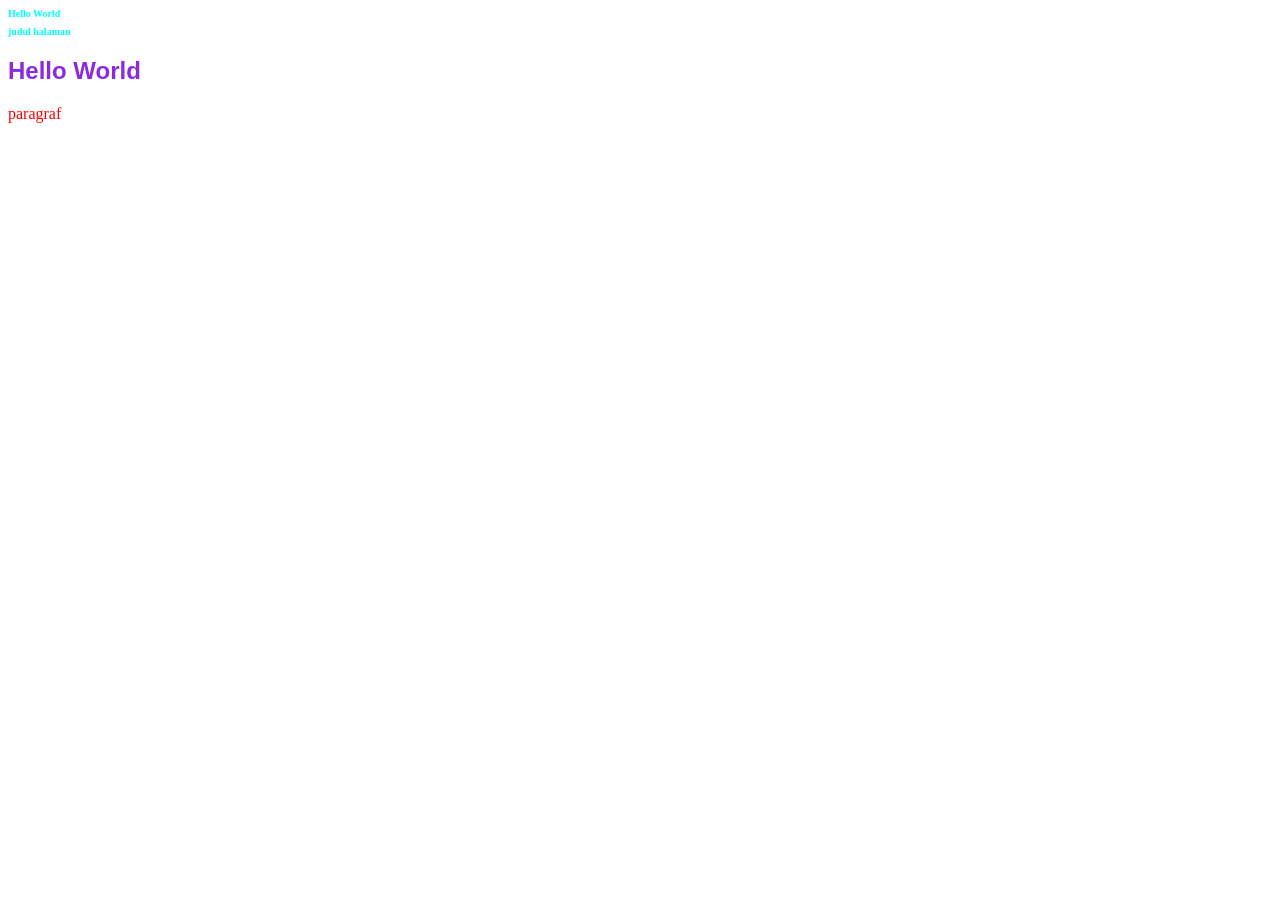
==== Tugas 2/index.html @ b40914ba "Add Tugas 1" ====
<!DOCTYPE html>
<html lang="en">

<head>
    <meta charset="UTF-8">
    <meta name="viewport" content="width=device-width, initial-scale=1.0">
    <title>Document</title>
    <link rel="stylesheet" href="style.css">
    <style>
        h1 {
            color: aqua;
            font-size: 10px;
        }
    </style>
</head>

<body>
    <h1>Hello World</h1>
    <h1>judul halaman</h1>
    <h2 class="judul">Hello World</h2>
    <p style="color: red;">paragraf</p>

</body>

</html>
---- Tugas 2/style.css ----
h2 {
    color: blueviolet;
    font-size: 24px;
    font-family: sans-serif;
}
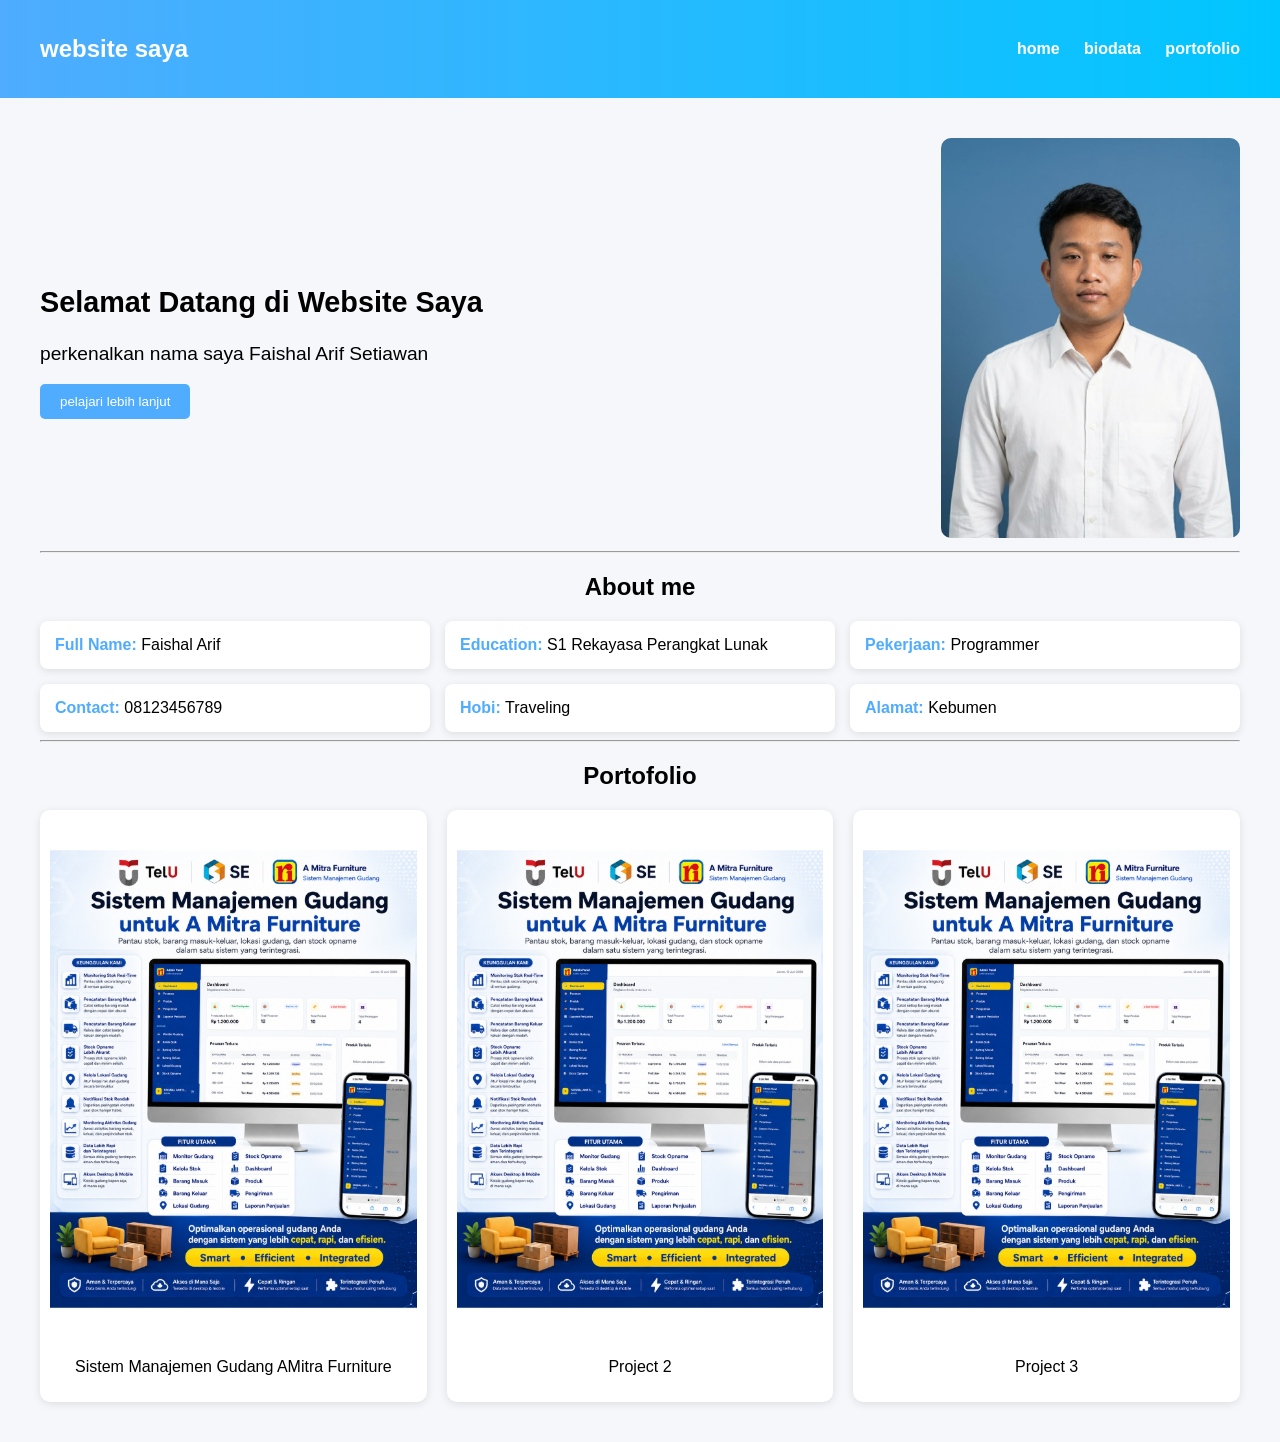
==== commit dd12878a: "menambahkan tugas 2" ====
--- a/Tugas 2/index.html
+++ b/Tugas 2/index.html
@@ -1,24 +1,183 @@
 <!DOCTYPE html>
-<html lang="en">
+<html lang="eng">
 
 <head>
     <meta charset="UTF-8">
     <meta name="viewport" content="width=device-width, initial-scale=1.0">
     <title>Document</title>
-    <link rel="stylesheet" href="style.css">
     <style>
-        h1 {
-            color: aqua;
-            font-size: 10px;
+        body {
+            font-family: Arial, sans-serif;
+            margin: 0;
+            background-color: #f5f7fb;
+        }
+
+        header {
+            background: linear-gradient(to right, #4facfe, #00c6ff);
+            color: white;
+            padding: 15px 40px;
+            display: flex;
+            justify-content: space-between;
+            /* kiri kanan */
+            align-items: center;
+        }
+
+        nav {
+            margin-left: auto;
+        }
+
+        nav a {
+            color: white;
+            margin-left: 20px;
+            text-decoration: none;
+            font-weight: bold;
+        }
+
+        .container {
+            padding: 40px;
+        }
+
+        .flex {
+            display: flex;
+            justify-content: space-between;
+            align-items: center;
+            gap: 30px;
+            font-size: larger;
+        }
+
+        .flex img {
+            width: 100%;
+            max-width: 400px;
+            border-radius: 10px;
+        }
+
+        button {
+            background: #4facfe;
+            border: none;
+            padding: 10px 20px;
+            color: white;
+            border-radius: 5px;
+            cursor: pointer;
+        }
+
+        .about {
+            display: grid;
+            grid-template-columns: repeat(3, 1fr);
+            gap: 15px;
+            margin-top: 20px;
+        }
+
+        .label {
+            color: #4facfe;
+            font-weight: bold;
+        }
+
+        .box {
+            background: white;
+            padding: 15px;
+            text-align: left;
+            border-radius: 8px;
+            box-shadow: 0 2px 8px rgba(0, 0, 0, 0.1);
+        }
+
+
+        .portfolio {
+            display: grid;
+            grid-template-columns: repeat(3, 1fr);
+            gap: 20px;
+        }
+
+        .portfolio div {
+            background: white;
+            padding: 10px;
+            border-radius: 10px;
+            box-shadow: 0 2px 8px rgba(0, 0, 0, 0.1);
+        }
+
+        .portfolio img {
+            width: 100%;
+            border-radius: 10px;
+        }
+
+        /* TITLE */
+        h2 {
+            text-align: center;
+        }
+
+        @media (max-width: 768px) {
+            .flex {
+                flex-direction: column;
+                text-align: center;
+            }
+
+            .about {
+                grid-template-columns: 1fr;
+            }
+
+            .portfolio {
+                grid-template-columns: 1fr;
+            }
         }
     </style>
 </head>
 
 <body>
-    <h1>Hello World</h1>
-    <h1>judul halaman</h1>
-    <h2 class="judul">Hello World</h2>
-    <p style="color: red;">paragraf</p>
+    <header>
+        <h2>website saya</h2>
+        <nav>
+            <a href="#">home</a>
+            <a href="#">biodata</a>
+            <a href="#">portofolio</a>
+        </nav>
+    </header>
+
+    <div class="container">
+
+        <div class="flex">
+            <div>
+                <h2>Selamat Datang di Website Saya</h2>
+                <p>perkenalkan nama saya Faishal Arif Setiawan</p>
+                <button>pelajari lebih lanjut</button>
+            </div>
+            <div>
+                <img src="img/Foto.jpeg" width="600" height="400" alt="gambar">
+            </div>
+        </div>
+
+        <hr>
+
+        <h2 align="center">About me</h2>
+
+        <div class="about">
+            <div class="box"><span class="label">Full Name:</span> Faishal Arif</div>
+            <div class="box"><span class="label">Education:</span> S1 Rekayasa Perangkat Lunak</div>
+            <div class="box"><span class="label">Pekerjaan:</span> Programmer</div>
+            <div class="box"><span class="label">Contact:</span> 08123456789</div>
+            <div class="box"><span class="label">Hobi:</span> Traveling</div>
+            <div class="box"><span class="label">Alamat:</span> Kebumen</div>
+        </div>
+
+        <hr>
+
+        <h2 align="center">Portofolio</h2>
+
+        <div class="portfolio">
+            <div>
+                <img src="img/Sistem Manajemen Gudang A Mitra Furniture.jpeg">
+                <p align="center">Sistem Manajemen Gudang AMitra Furniture</p>
+            </div>
+            <div>
+                <img src="img/Sistem Manajemen Gudang A Mitra Furniture.jpeg">
+                <p align="center">Project 2</p>
+            </div>
+            <div>
+                <img src="img/Sistem Manajemen Gudang A Mitra Furniture.jpeg">
+                <p align="center">Project 3</p>
+            </div>
+        </div>
+        <main></main>
+    </div>
+    <footer></footer>
 
 </body>
 
